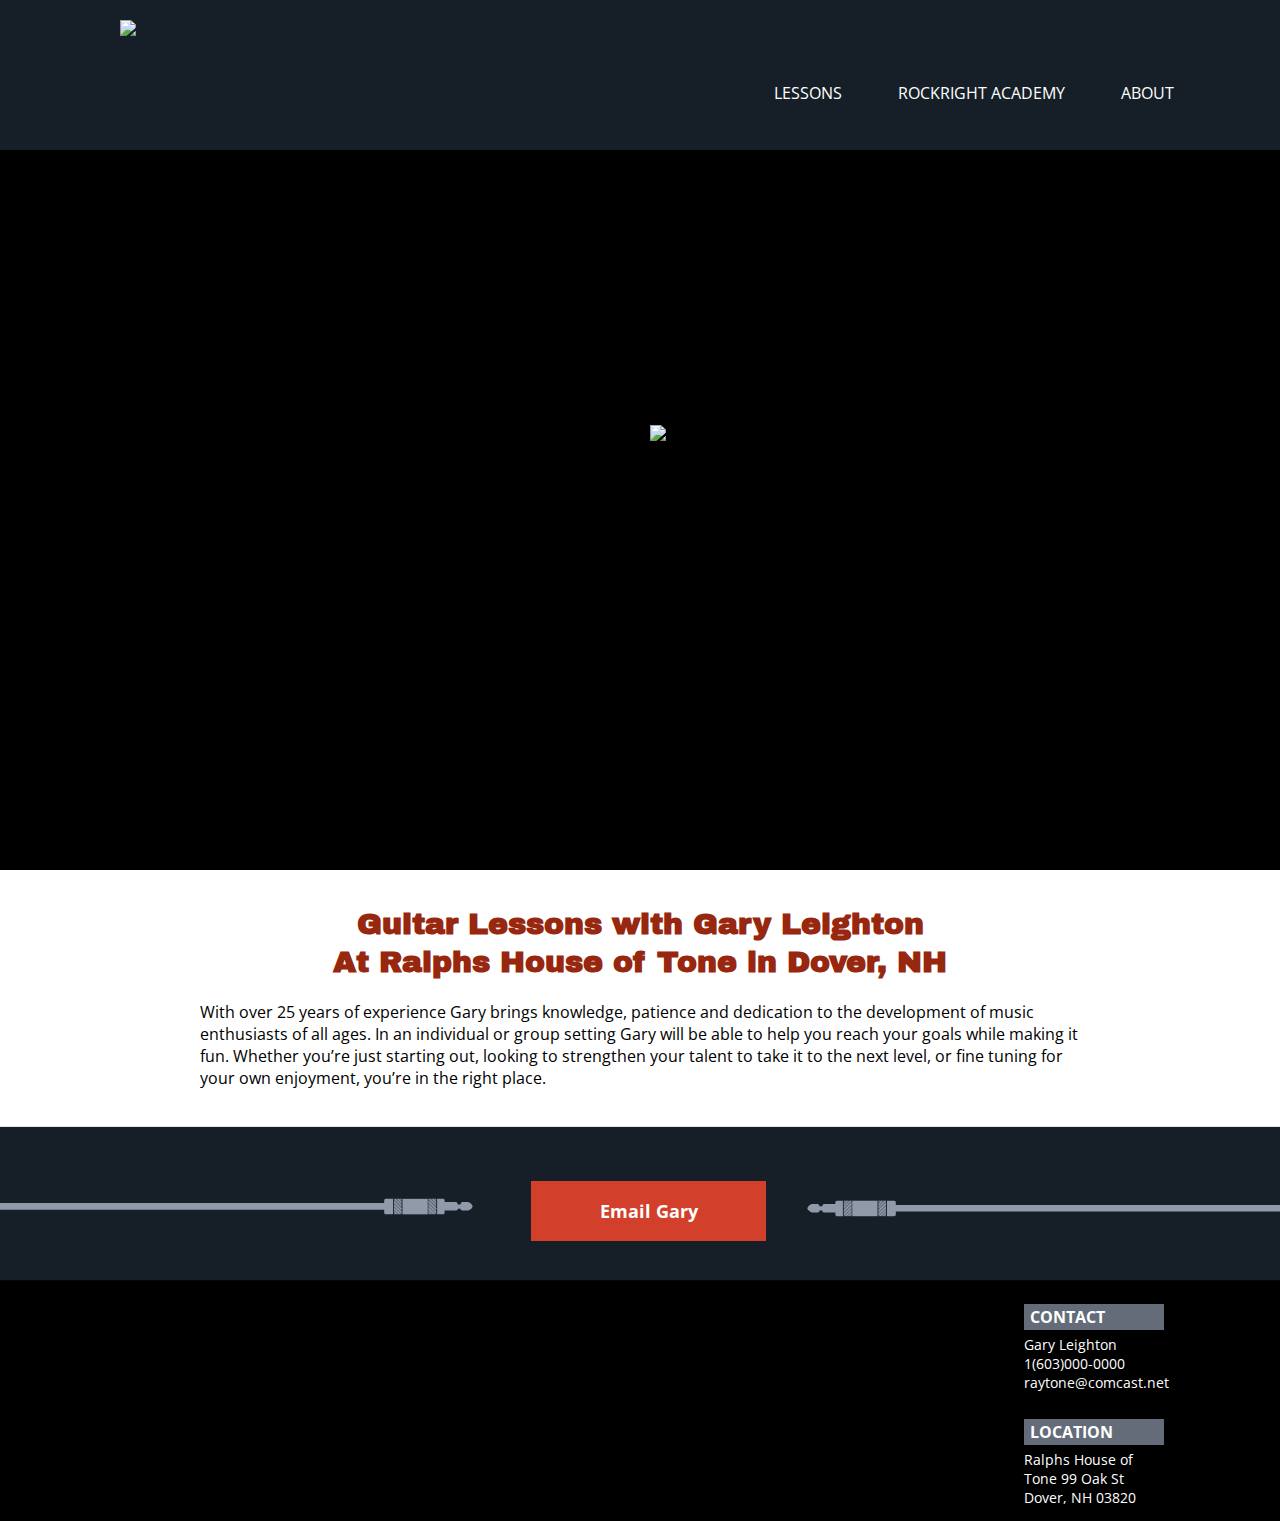
==== 15 production/HTML/index.html @ fc33c8c8 "finishing homepage" ====
<html>
    <head>
        <link href="../CSS/Stylesheet.css" type="text/css" rel="stylesheet" />
        <link href="https://fonts.googleapis.com/css?family=Open+Sans" rel="stylesheet">
        <link href="https://fonts.googleapis.com/css?family=Archivo+Black" rel="stylesheet">
        <title>Gary Leighton Guitar Lessons</title>
    </head>
    <body>
        <header>
            <nav>
                <img id="logo" src="../Img/logo.svg">
                <ul>
                    <li>LESSONS</li>
                    <li>ROCKRIGHT ACADEMY</li>
                    <li>ABOUT</li>
                </ul>
            </nav>
        </header>

        <section>
            <img id="playbutton" src="../Img/playbutton.svg">
            <video id="homepage_video1" src="../video/The%20Jackson%202%20-%20Californication%20cover%20-%20at%20The%20Brickhouse.mp4" width="1280" height="720"></video>
            <h1 id="mainheader">Guitar Lessons with Gary Leighton <br> At Ralphs House of Tone in Dover, NH</h1>
            <p id="mainparagraph">With over 25 years of experience Gary brings knowledge, patience and dedication to the development of music enthusiasts of all ages. In an individual or group setting Gary will be able to help you reach your goals while making it fun. Whether you’re just starting out, looking to strengthen your talent to take it to the next level, or fine tuning for your own enjoyment, you’re in the right place.</p>
        </section>
        <div class="calltoactionbar">
            <a href="mailto:rayton@comcast.net" class="emailgary">Email Gary</a>
            <img id="plugbar" src="../Img/Plugs%20bar.svg">
        </div>

        <footer>
            <div class="contact"><h5>CONTACT</h5>
                <p>Gary Leighton
                    1(603)000-0000
                    raytone@comcast.net</p>
                <h5>LOCATION</h5>
                <p>Ralphs House of Tone 
                    99 Oak St
                    Dover, NH 03820</p>
            </div>
        </footer>
    </body>
</html>
---- 15 production/CSS/Stylesheet.css ----
body {
    margin: 0px ;
}
nav ul li:last-child {
    margin-right: 0px ;
}
nav ul li {
    color: #ffffff ;
    display: inline-block ;
    font-family: 'Open Sans', sans-serif ;
    margin-right: 40px ;
    padding: 2px 6px 2px 6px ;
    
}
nav ul li:hover {
    background-color: rgba(210, 63, 42, 0.4) ; 
}
nav ul li:active {
    background-color: rgb(210, 63, 42) ; 
}
/*Not sure how to do the hover on all of them*/

nav ul {
    padding-left: 500px;
    float: right ;
    margin-top: 80px ;
    margin-right: 100 ;
}
nav {
    grid-column: 1fr 1fr ;
    background-color: 161F28 ;
    height: 150px ;
    background-image: url(../Img/Nav%20line.svg);
    background-repeat: no-repeat ;
    background-position: 895px 100px ;
}
#logo {
    padding: 20px ;
    margin-left: 100px ;
}
section {
/*    grid-column: 1fr 1fr 1fr;*/
}
#homepage_video1 {
    width: 100% ;
    text-align: center ;
    background-color: #000000 ;
}
#playbutton {
    position: absolute;
    padding-top: 275px ;
    padding-left: 650px ;
    grid-column-start: 2 ; 
}
h1 {
    font-family: 'Archivo Black', sans-serif ; 
    color: #97270E ;
    font-size: 30px ;
    width: 21em ;
    text-align: center ;
    line-height: 38px ;
}
#mainheader {
    padding-top: 15px ;
    display: block;
    margin-left: auto;
    margin-right: auto ; 
}
#mainparagraph {
    width: 55em ;
    display: block;
    margin-left: auto;
    margin-right: auto ;
    line-height: 22px ;
}
#plugbar {
    width: 100% ;
    margin-top: 20px ;
    margin-bottom: -5px ;
}
p {
    font-family: 'Open Sans', sans-serif ;
    font-size: 16px ;
}
.calltoactionbar {
    text-align: center ;
    position: relative ;
/*    display: inline-block ;*/
}
.emailgary {
    position: absolute ; 
    margin-left: 41.5% ;
    margin-top: 76px ;
    text-decoration: none ;
    font-family: 'Open Sans', sans-serif ;
    font-weight: 700 ;
    font-size: 18px ;
    color: #ffffff ;
    background-color: #D23F2A ;
    width: 235px ;
    height: 60px ;
    text-align: center ;
    line-height: 60px ; 
}
.emailgary:active {
    background-color: #B74232 ; 
}
footer {
    background-color: #000 ;
    margin-top: 0px ;
    
}
footer h5 {
    color: #ffffff ;
    font-family: 'Open Sans', sans-serif ;
    font-weight: 700 ;
    font-size: 16px ;
    padding: 2px 0px 2px 6px ;
    background-color: #636C78 ;
    margin-bottom: 0px ;
}
footer p {
    color: #ffffff ;
    font-size: 14px ;
    width: 10em ;  
    margin-top: 5px ;
}
.contact {
    display: inline-block ;
    margin-left: 80% ;
}
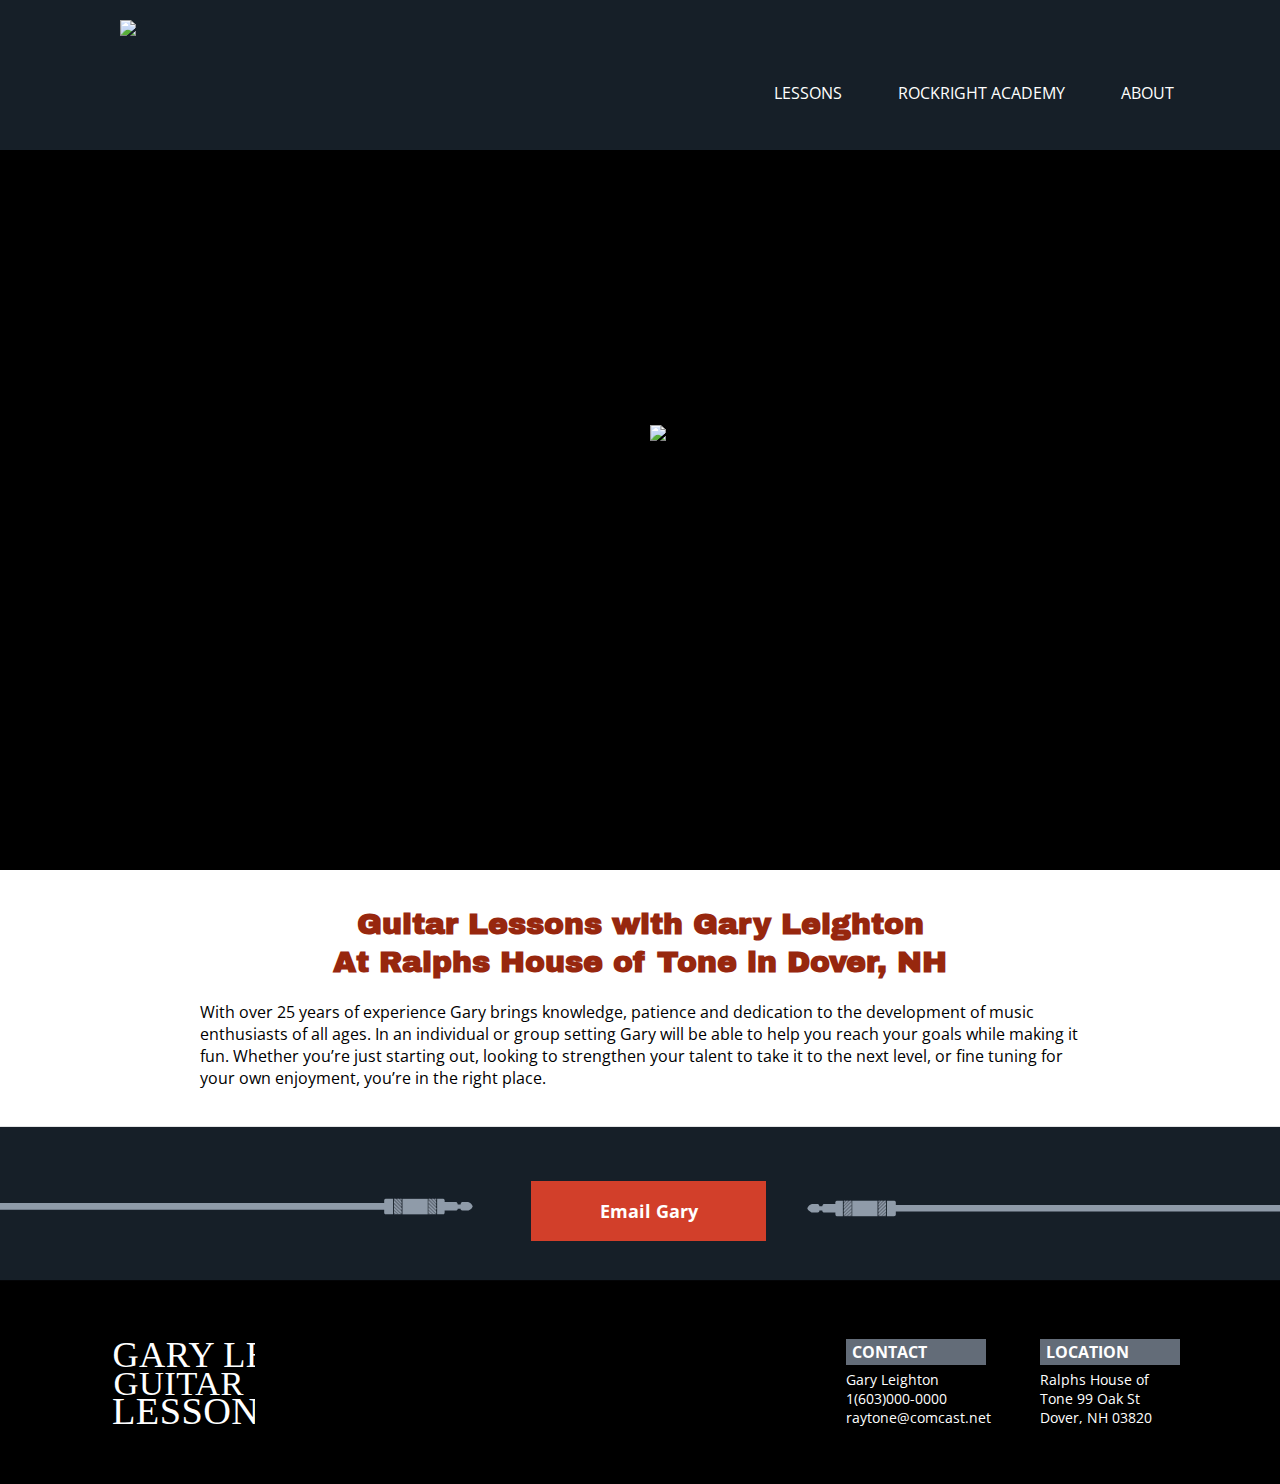
==== commit f1830fd0: "production-homepage and lessons page" ====
--- a/15 production/HTML/index.html
+++ b/15 production/HTML/index.html
@@ -27,17 +27,22 @@
             <a href="mailto:rayton@comcast.net" class="emailgary">Email Gary</a>
             <img id="plugbar" src="../Img/Plugs%20bar.svg">
         </div>
-
         <footer>
-            <div class="contact"><h5>CONTACT</h5>
+            <img id="footerlogo" src="../Img/footer%20logo.svg">
+            <div class="contact">
+            <div class="contact1">
+                <h5>CONTACT</h5>
                 <p>Gary Leighton
                     1(603)000-0000
                     raytone@comcast.net</p>
+            </div>
+            <div class="contact2">
                 <h5>LOCATION</h5>
                 <p>Ralphs House of Tone 
                     99 Oak St
                     Dover, NH 03820</p>
             </div>
+                </div>
         </footer>
     </body>
 </html>--- a/15 production/CSS/Stylesheet.css
+++ b/15 production/CSS/Stylesheet.css
@@ -10,7 +10,6 @@
     font-family: 'Open Sans', sans-serif ;
     margin-right: 40px ;
     padding: 2px 6px 2px 6px ;
-    
 }
 nav ul li:hover {
     background-color: rgba(210, 63, 42, 0.4) ; 
@@ -39,7 +38,7 @@
     margin-left: 100px ;
 }
 section {
-/*    grid-column: 1fr 1fr 1fr;*/
+    /*    grid-column: 1fr 1fr 1fr;*/
 }
 #homepage_video1 {
     width: 100% ;
@@ -85,7 +84,7 @@
 .calltoactionbar {
     text-align: center ;
     position: relative ;
-/*    display: inline-block ;*/
+    /*    display: inline-block ;*/
 }
 .emailgary {
     position: absolute ; 
@@ -105,10 +104,29 @@
 .emailgary:active {
     background-color: #B74232 ; 
 }
+.emailgary2 {
+    text-decoration: none ;
+    font-family: 'Open Sans', sans-serif ;
+    font-weight: 700 ;
+    font-size: 18px ;
+    color: #ffffff ;
+    background-color: #D23F2A ;
+    width: 235px ;
+    height: 60px ;
+    text-align: center ;
+    line-height: 60px ;   
+}
+.emailgary2:active {
+    background-color: #B74232 ; 
+}
 footer {
     background-color: #000 ;
     margin-top: 0px ;
-    
+
+}
+#footerlogo {
+    /*    position: absolute ;*/
+    margin: 50px 50px 50px 100px;
 }
 footer h5 {
     color: #ffffff ;
@@ -126,6 +144,15 @@
     margin-top: 5px ;
 }
 .contact {
-    display: inline-block ;
-    margin-left: 80% ;
+    float: right ;
+    margin-right: 100px ;
+    margin-top: 35px ;
+}
+.contact1 {
+    display: inline-block;
+    padding-left: 50px ;
+}
+.contact2 {
+    display: inline-block;
+    padding-left: 50px ;
 }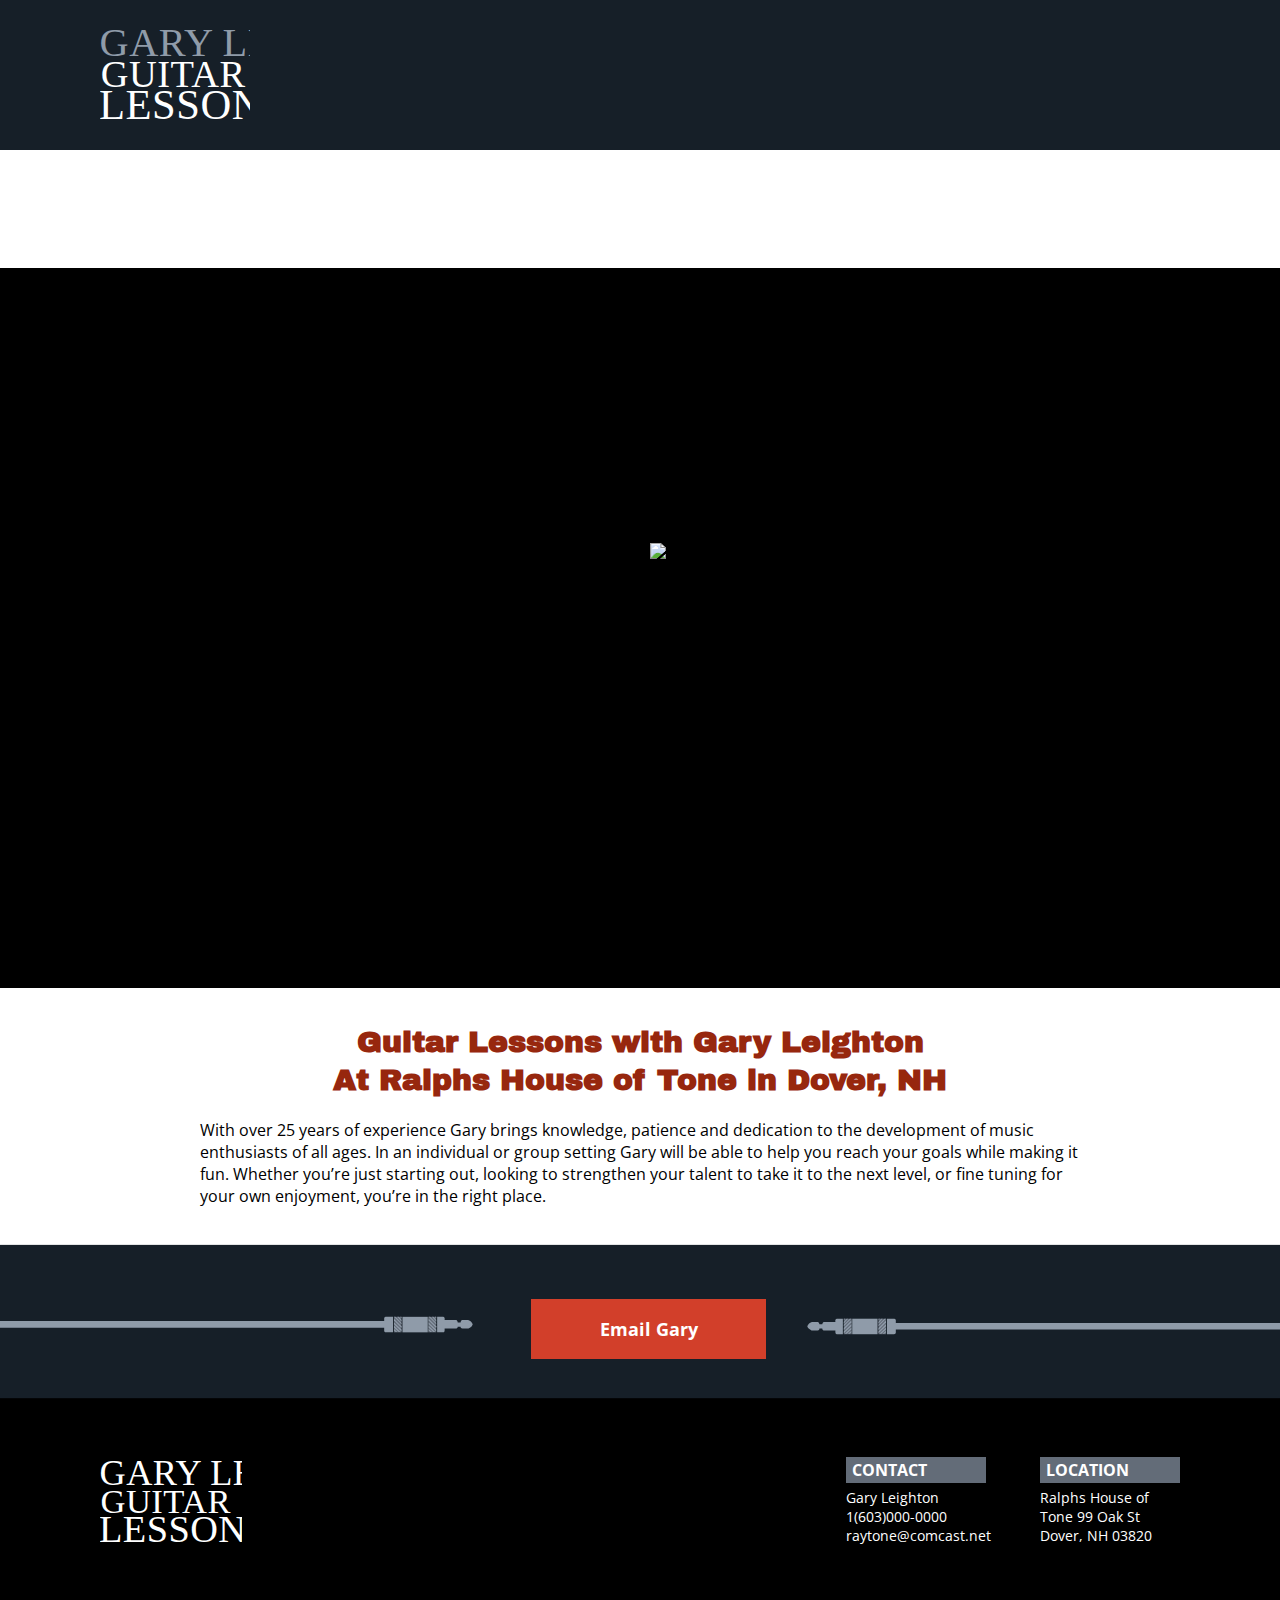
==== commit 97eb799a: "lessons page" ====
--- a/15 production/HTML/index.html
+++ b/15 production/HTML/index.html
@@ -16,7 +16,6 @@
                 </ul>
             </nav>
         </header>
-
         <section>
             <img id="playbutton" src="../Img/playbutton.svg">
             <video id="homepage_video1" src="../video/The%20Jackson%202%20-%20Californication%20cover%20-%20at%20The%20Brickhouse.mp4" width="1280" height="720"></video>
--- a/15 production/CSS/Stylesheet.css
+++ b/15 production/CSS/Stylesheet.css
@@ -35,10 +35,7 @@
 }
 #logo {
     padding: 20px ;
-    margin-left: 100px ;
-}
-section {
-    /*    grid-column: 1fr 1fr 1fr;*/
+    margin-left: 80px ;
 }
 #homepage_video1 {
     width: 100% ;
@@ -80,6 +77,7 @@
 p {
     font-family: 'Open Sans', sans-serif ;
     font-size: 16px ;
+    width: 32em ;
 }
 .calltoactionbar {
     text-align: center ;
@@ -155,4 +153,12 @@
 .contact2 {
     display: inline-block;
     padding-left: 50px ;
+}
+.lessons {
+    position: absolute ;
+    margin-left: 915px ;
+    margin-top: 100px ;
+}
+.body {
+    margin-left: 100px ;
 }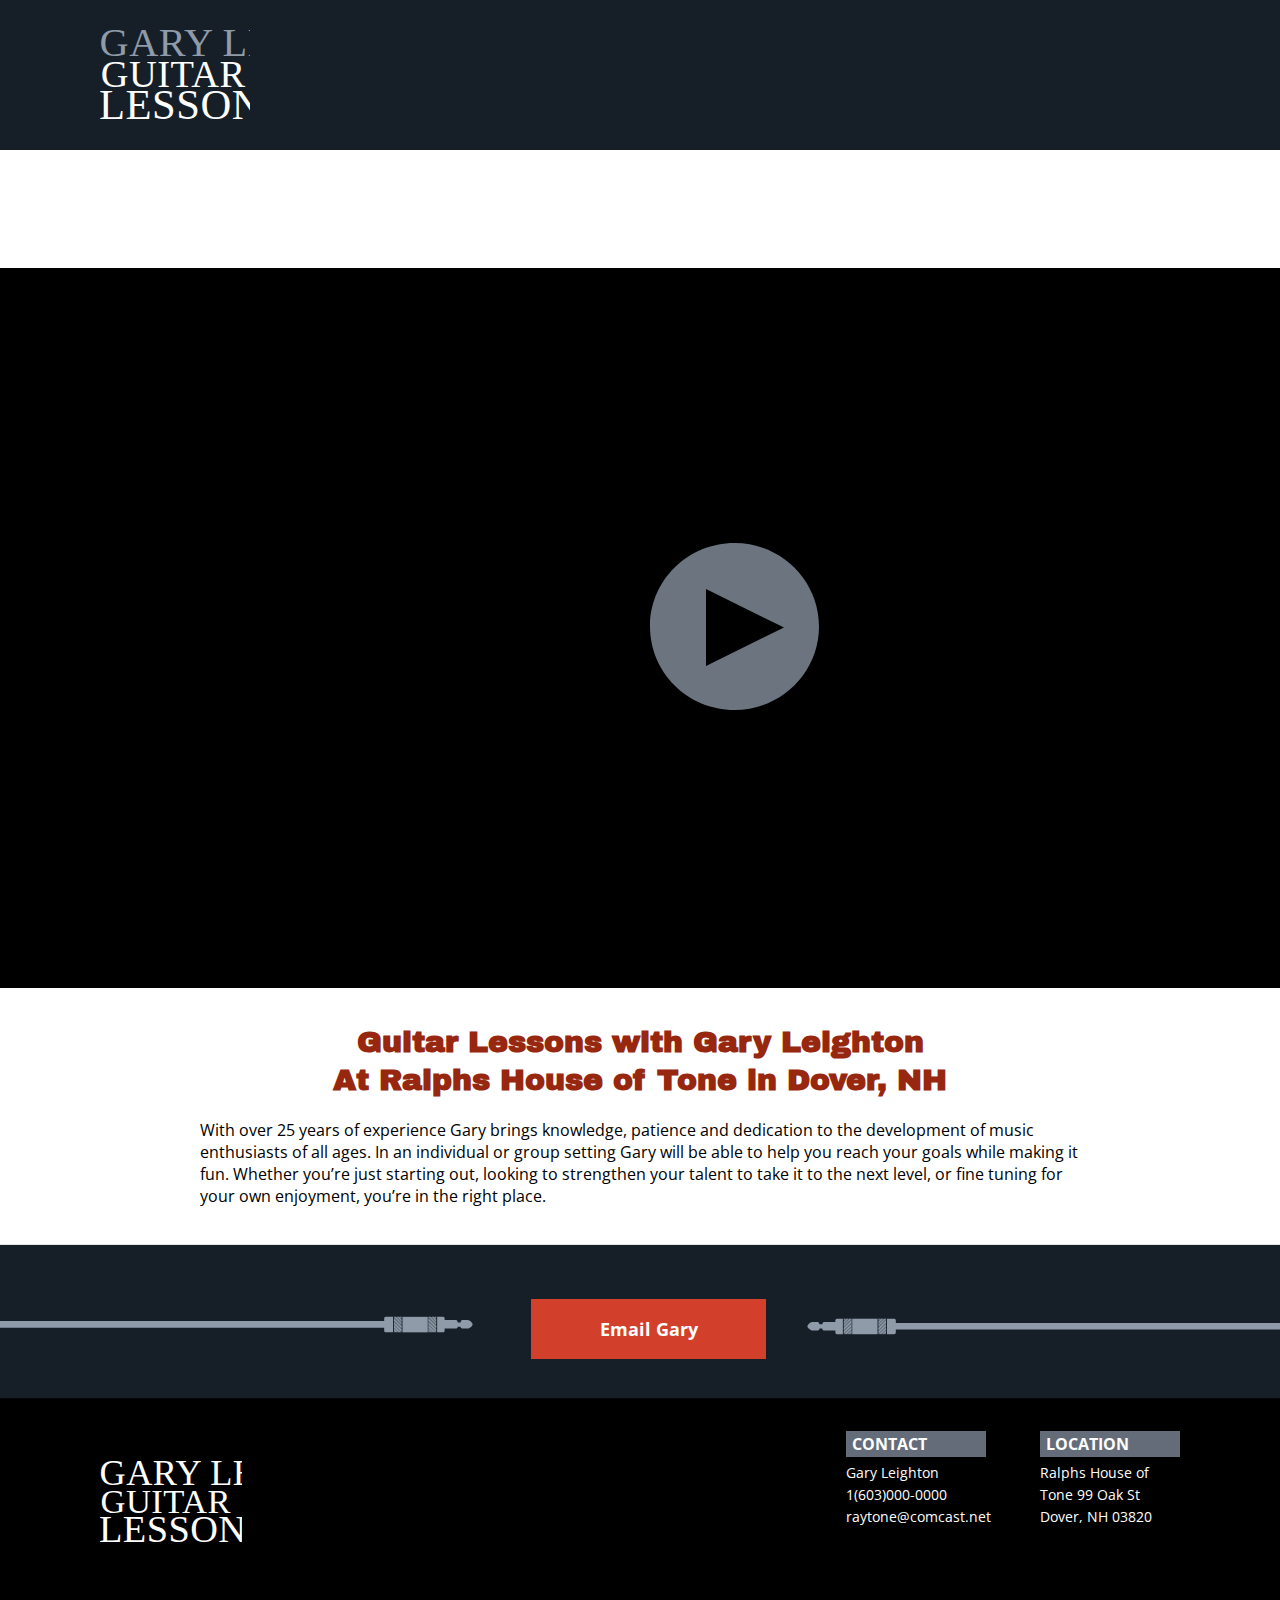
==== commit bac40f1c: "finished Gallery pages and play button on homepage" ====
--- a/15 production/HTML/index.html
+++ b/15 production/HTML/index.html
@@ -10,15 +10,21 @@
             <nav>
                 <img id="logo" src="../Img/logo.svg">
                 <ul>
-                    <li>LESSONS</li>
-                    <li>ROCKRIGHT ACADEMY</li>
-                    <li>ABOUT</li>
+                    <a href="lessons.html" class="lessonsnav">
+                        <li>LESSONS</li>
+                    </a>
+                    <a href="rockright_academy.html" class="rockrightnav"> <li>ROCKRIGHT ACADEMY</li> 
+                    </a>
+                    <a href="about.html" class="aboutnav">
+                        <li>ABOUT</li>
+                    </a>
                 </ul>
             </nav>
         </header>
         <section>
-            <img id="playbutton" src="../Img/playbutton.svg">
-            <video id="homepage_video1" src="../video/The%20Jackson%202%20-%20Californication%20cover%20-%20at%20The%20Brickhouse.mp4" width="1280" height="720"></video>
+<svg id="playbutton" xmlns="http://www.w3.org/2000/svg" width="169" height="167" viewBox="0 0 169 167">
+  <path fill="#8F9BA9" fill-opacity=".75" fill-rule="evenodd" d="M84.5,167 C37.8319386,167 0,129.615777 0,83.5 C0,37.3842234 37.8319386,0 84.5,0 C131.168061,0 169,37.3842234 169,83.5 C169,129.615777 131.168061,167 84.5,167 Z M134,84.5 L56,46 L56,123 L134,84.5 Z"/>
+</svg>            <video id="homepage_video1" src="../video/The%20Jackson%202%20-%20Californication%20cover%20-%20at%20The%20Brickhouse.mp4" width="1280" height="720"></video>
             <h1 id="mainheader">Guitar Lessons with Gary Leighton <br> At Ralphs House of Tone in Dover, NH</h1>
             <p id="mainparagraph">With over 25 years of experience Gary brings knowledge, patience and dedication to the development of music enthusiasts of all ages. In an individual or group setting Gary will be able to help you reach your goals while making it fun. Whether you’re just starting out, looking to strengthen your talent to take it to the next level, or fine tuning for your own enjoyment, you’re in the right place.</p>
         </section>
@@ -29,19 +35,20 @@
         <footer>
             <img id="footerlogo" src="../Img/footer%20logo.svg">
             <div class="contact">
-            <div class="contact1">
-                <h5>CONTACT</h5>
-                <p>Gary Leighton
-                    1(603)000-0000
-                    raytone@comcast.net</p>
+                <div class="contact1">
+                    <h5>CONTACT</h5>
+                    <p>Gary Leighton
+                        1(603)000-0000
+                        raytone@comcast.net</p>
+                </div>
+                <div class="contact2">
+                    <h5>LOCATION</h5>
+                    <p>Ralphs House of Tone 
+                        99 Oak St
+                        Dover, NH 03820</p>
+                </div>
             </div>
-            <div class="contact2">
-                <h5>LOCATION</h5>
-                <p>Ralphs House of Tone 
-                    99 Oak St
-                    Dover, NH 03820</p>
-            </div>
-                </div>
         </footer>
+        <script type="text/javascript" src="../JS/scripts.js"></script>
     </body>
 </html>--- a/15 production/CSS/Stylesheet.css
+++ b/15 production/CSS/Stylesheet.css
@@ -17,8 +17,18 @@
 nav ul li:active {
     background-color: rgb(210, 63, 42) ; 
 }
-/*Not sure how to do the hover on all of them*/
-
+.lessonsnav {
+    margin-right: 40px ;
+    text-decoration: none ;
+}
+.rockrightnav {
+    margin-left: 0px ;
+    text-decoration: none ;
+}
+.aboutnav {
+    margin-left: 40px ;
+    text-decoration: none ;
+}
 nav ul {
     padding-left: 500px;
     float: right ;
@@ -37,6 +47,9 @@
     padding: 20px ;
     margin-left: 80px ;
 }
+#logo:hover {
+    opacity: 0.5 ;
+}
 #homepage_video1 {
     width: 100% ;
     text-align: center ;
@@ -46,7 +59,12 @@
     position: absolute;
     padding-top: 275px ;
     padding-left: 650px ;
-    grid-column-start: 2 ; 
+    z-index: 1 ;        
+}
+
+/* FIXME: change the hover color! */
+#playbutton path:hover {
+    fill: #6C7682 ;
 }
 h1 {
     font-family: 'Archivo Black', sans-serif ; 
@@ -56,6 +74,36 @@
     text-align: center ;
     line-height: 38px ;
 }
+h2 {
+    font-family: 'Archivo Black', sans-serif ;
+    color: #97270E ;
+    font-size: 40px ;
+    margin-top: 60px ;
+}
+h3 {
+    font-family: 'Open Sans', sans-serif ;
+    font-size: 28px ;
+    font-weight: 3000 ;
+}
+h4{
+    font-family: 'Open Sans', sans-serif ;
+    font-size: 25px ; 
+    font-weight: 600 ;
+    margin-top: 0px ;
+    margin-bottom: 10px ;
+}
+h5{
+    font-family: 'Open Sans', sans-serif ;
+    font-size: 16px ;
+    color: #919191 ;
+    font-weight: 100 ;
+    margin: 0px 0px 10px 0px ;
+}
+h6 {
+    font-family: 'Open Sans', sans-serif ;
+    font-size: 18px ;
+    margin-top: 0px ;
+}
 #mainheader {
     padding-top: 15px ;
     display: block;
@@ -78,6 +126,7 @@
     font-family: 'Open Sans', sans-serif ;
     font-size: 16px ;
     width: 32em ;
+    line-height: 22px ;
 }
 .calltoactionbar {
     text-align: center ;
@@ -109,13 +158,86 @@
     font-size: 18px ;
     color: #ffffff ;
     background-color: #D23F2A ;
+    padding: 24px 75px 24px 75px ;
+    margin-bottom: 50px ;
+    display: inline-block ;
+    /*
     width: 235px ;
     height: 60px ;
+    */
     text-align: center ;
-    line-height: 60px ;   
+    /*    line-height: 60px ;   */
 }
 .emailgary2:active {
     background-color: #B74232 ; 
+}
+.gallerybutton {
+    text-decoration: none ;
+    font-size: 18px ;
+    font-weight: 700 ;
+    font-family: 'Open Sans', sans-serif ;
+    color: #ffffff ;
+    background-color: #8F9BA9 ;
+    padding: 24px 30px 24px 240px ;
+    position: absolute ;
+    margin-top: 420px ;
+    margin-left: 915px ;
+
+}
+.gallerybutton:hover {
+    background-color: #6C7682 ;
+}
+.gallerybutton2 {
+    text-decoration: none ;
+    font-size: 18px ;
+    font-weight: 700 ;
+    font-family: 'Open Sans', sans-serif ;
+    color: #ffffff ;
+    background-color: #8F9BA9 ;
+    padding: 24px 30px 24px 240px ;
+    position: absolute ;
+    margin-top: 370px ;
+    margin-left: 815px ;
+
+}
+.gallerybutton2:hover {
+    background-color: #6C7682 ;
+}
+.gallerybutton3 {
+    text-decoration: none ;
+    font-size: 18px ;
+    font-weight: 700 ;
+    font-family: 'Open Sans', sans-serif ;
+    color: #ffffff ;
+    background-color: #8F9BA9 ;
+    padding: 24px 30px 24px 143px ;
+    position: absolute ;
+    margin-top: 420px ;
+    margin-left: 915px ;
+}
+.gallerybutton3:hover {
+    background-color: #6C7682 ;
+}
+.link {
+    text-decoration: none ;
+    color: #D23F2A ;
+    font-family: 'Open Sans', sans-serif ;
+    font-size: 16px ;
+    font-weight: bolder;
+    line-height: 30px ;
+}
+.link:hover {
+    text-decoration: underline ;
+}
+#links {
+    margin-bottom: 60px ;
+    margin-left: 100px ;
+}
+#plugdark {
+    overflow: hidden ;
+    resize: both ;
+    margin-left: 50px ;
+    margin-right: 0px ;
 }
 footer {
     background-color: #000 ;
@@ -159,6 +281,149 @@
     margin-left: 915px ;
     margin-top: 100px ;
 }
+.lessons2 {
+    position: absolute ;
+    margin-left: 815px ;
+    margin-top: 50px ;
+}
+.garyphotos {
+    position: absolute ;
+    margin-left: 765px ;
+    margin-top: 100px ;
+}
 .body {
     margin-left: 100px ;
+}
+/*slideshow css*/
+#slides {
+    display: none ;
+}
+.container {
+    margin-left: 100px ;
+    margin-right: 100px ;
+}
+.slidesjs-pagination .active {
+    color: #D23F2A;
+}
+/*
+@media (max-width: 767px) {
+body {
+padding-left: 10px;
+padding-right: 10px;
+}
+*/
+/*
+.container {
+width: 100% ;
+}
+*/
+
+.slidesjs-container {
+    margin-bottom: 20px ;    
+}
+
+@media (max-width: 480px) {
+    .container {
+        width: auto ;
+    }
+}
+@media (min-width: 768px) and (max-width: 979px) {
+    .container {
+        width: 724px ;
+    }
+}
+@media (min-width: 1200px) {
+    .container {
+        width: 1170px ;
+    }
+}
+/*additional css for slideshow*/
+
+#slides .slidesjs-navigation {
+    margin-top:3px;
+}
+
+#slides .slidesjs-previous {
+    margin-right: 5px;
+    float: left;
+}
+
+#slides .slidesjs-next {
+    margin-right: 5px;
+    float: left;
+}
+
+.slidesjs-pagination {
+    margin: 6px 0 0;
+    float: right;
+    list-style: none;
+}
+
+.slidesjs-pagination li {
+    float: left;
+    margin: 0 1px;
+}
+
+.slidesjs-pagination li a {
+    display: block;
+    width: 13px;
+    height: 0;
+    padding-top: 13px;
+    background-image: url(../Img/pagination2-01.png);
+    background-position: 0 0;
+    float: left;
+    overflow: hidden;
+}
+
+.slidesjs-pagination li a.active,
+.slidesjs-pagination li a:hover.active {
+    background-position: 0 -13px
+}
+
+.slidesjs-pagination li a:hover {
+    background-position: 0 -26px
+}
+
+#slides a:link,
+#slides a:visited {
+    color: #333
+}
+
+#slides a:hover,
+#slides a:active {
+    color: #9e2020
+}
+
+.navbar {
+    overflow: hidden
+}
+/*css for left and right arrows*/
+
+a.slidesjs-next,
+a.slidesjs-previous {
+    background-image: url(../Img/btns-next-prev2-01.png);
+    background-repeat: no-repeat;
+    display:block;
+    width:12px;
+    height:18px;
+    overflow: hidden;
+    text-indent: -9999px;
+    float: left;
+    margin-right:5px;
+}
+a.slidesjs-next {
+    margin-right:10px;
+    background-position: -12px 0;
+}
+
+a:hover.slidesjs-next {
+    background-position: -12px -18px;
+}
+
+a.slidesjs-previous {
+    background-position: 0 0;
+}
+
+a:hover.slidesjs-previous {
+    background-position: 0 -18px;
 }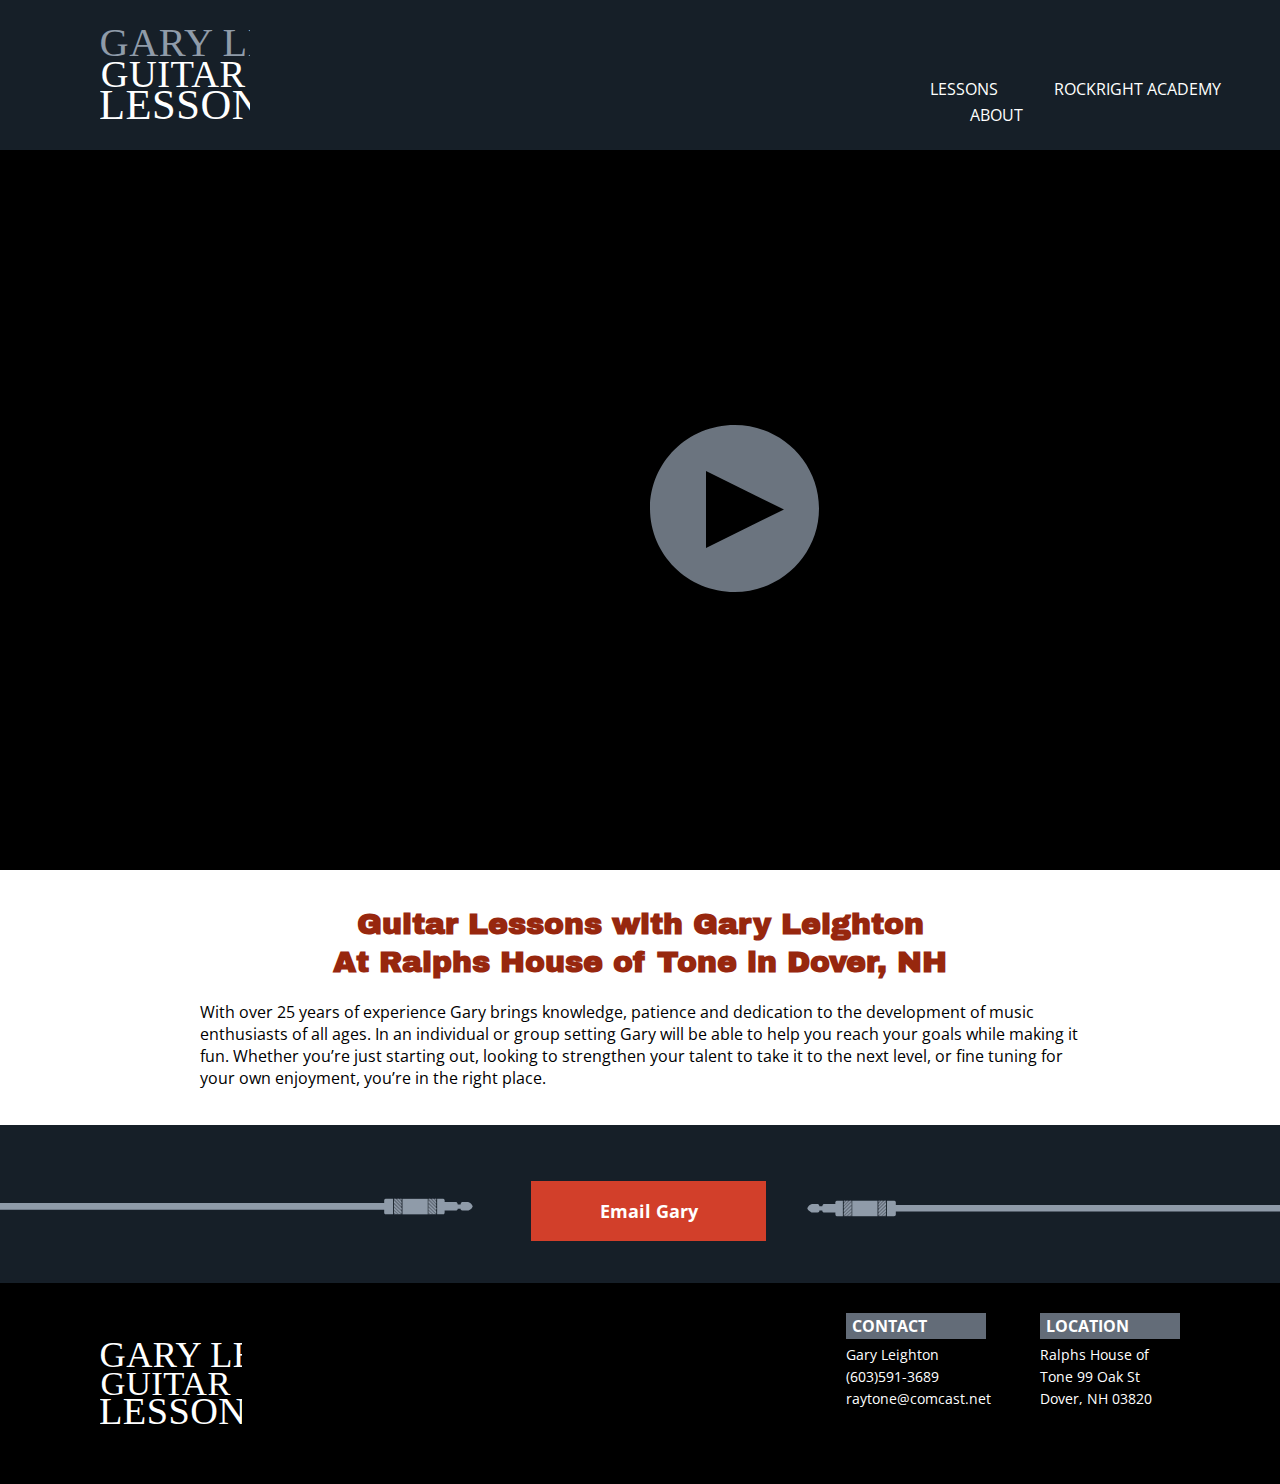
==== commit d2cb1d3e: "Finished Website" ====
--- a/15 production/HTML/index.html
+++ b/15 production/HTML/index.html
@@ -3,13 +3,17 @@
         <link href="../CSS/Stylesheet.css" type="text/css" rel="stylesheet" />
         <link href="https://fonts.googleapis.com/css?family=Open+Sans" rel="stylesheet">
         <link href="https://fonts.googleapis.com/css?family=Archivo+Black" rel="stylesheet">
-        <title>Gary Leighton Guitar Lessons</title>
+    <title>Gary Leighton Guitar Lessons</title>
     </head>
     <body>
-        <header>
+         <header>
             <nav>
-                <img id="logo" src="../Img/logo.svg">
-                <ul>
+                <div class="indexlogo">
+                    <a href="../HTML/index.html">
+                        <img id="logo" src="../Img/logo.svg"> 
+                    </a>
+                </div>
+                <div class="navbar"> <ul>
                     <a href="lessons.html" class="lessonsnav">
                         <li>LESSONS</li>
                     </a>
@@ -18,7 +22,8 @@
                     <a href="about.html" class="aboutnav">
                         <li>ABOUT</li>
                     </a>
-                </ul>
+                    </ul>
+                </div>
             </nav>
         </header>
         <section>
@@ -33,12 +38,13 @@
             <img id="plugbar" src="../Img/Plugs%20bar.svg">
         </div>
         <footer>
+            <div class="contactbackground">
             <img id="footerlogo" src="../Img/footer%20logo.svg">
             <div class="contact">
                 <div class="contact1">
                     <h5>CONTACT</h5>
                     <p>Gary Leighton
-                        1(603)000-0000
+                        (603)591-3689
                         raytone@comcast.net</p>
                 </div>
                 <div class="contact2">
@@ -48,6 +54,7 @@
                         Dover, NH 03820</p>
                 </div>
             </div>
+                </div>
         </footer>
         <script type="text/javascript" src="../JS/scripts.js"></script>
     </body>
--- a/15 production/CSS/Stylesheet.css
+++ b/15 production/CSS/Stylesheet.css
@@ -1,6 +1,22 @@
 body {
     margin: 0px ;
 }
+section {
+    overflow: hidden ;
+}
+header {
+    grid: 1fr 1fr ;
+    grid-row: 1fr 1fr ;
+    overflow: hidden ;
+}
+.indexlogo {
+    grid-column: 1 ;
+}
+.navbar {
+    grid-column: 2 ;
+    grid-row-start: 1 ;
+    margin-top: 30px ;
+}
 nav ul li:last-child {
     margin-right: 0px ;
 }
@@ -30,14 +46,17 @@
     text-decoration: none ;
 }
 nav ul {
-    padding-left: 500px;
-    float: right ;
+    padding-left: 924px;
+/*    float: right ;*/
+/*
     margin-top: 80px ;
     margin-right: 100 ;
+*/
+    margin-top: -100px ;
+    position: absolute ;
 }
 nav {
-    grid-column: 1fr 1fr ;
-    background-color: 161F28 ;
+    background-color: #161F28 ;
     height: 150px ;
     background-image: url(../Img/Nav%20line.svg);
     background-repeat: no-repeat ;
@@ -46,6 +65,7 @@
 #logo {
     padding: 20px ;
     margin-left: 80px ;
+    grid-column: 1 ;
 }
 #logo:hover {
     opacity: 0.5 ;
@@ -61,8 +81,6 @@
     padding-left: 650px ;
     z-index: 1 ;        
 }
-
-/* FIXME: change the hover color! */
 #playbutton path:hover {
     fill: #6C7682 ;
 }
@@ -84,6 +102,7 @@
     font-family: 'Open Sans', sans-serif ;
     font-size: 28px ;
     font-weight: 3000 ;
+    margin-bottom: 15px ;
 }
 h4{
     font-family: 'Open Sans', sans-serif ;
@@ -121,6 +140,7 @@
     width: 100% ;
     margin-top: 20px ;
     margin-bottom: -5px ;
+    background-color: #161F28 ;
 }
 p {
     font-family: 'Open Sans', sans-serif ;
@@ -233,11 +253,18 @@
     margin-bottom: 60px ;
     margin-left: 100px ;
 }
+#links2 {
+    margin-bottom: 60px ;
+}
 #plugdark {
     overflow: hidden ;
     resize: both ;
-    margin-left: 50px ;
+    margin-top: 25px ;
+    margin-left: 0px ;
     margin-right: 0px ;
+    padding-left: 50px ;
+    position: absolute ;
+
 }
 footer {
     background-color: #000 ;
@@ -263,10 +290,14 @@
     width: 10em ;  
     margin-top: 5px ;
 }
+.contactbackground {
+    background-color: #000 ;
+}
 .contact {
     float: right ;
     margin-right: 100px ;
     margin-top: 35px ;
+    background-color: #000000 ;
 }
 .contact1 {
     display: inline-block;
